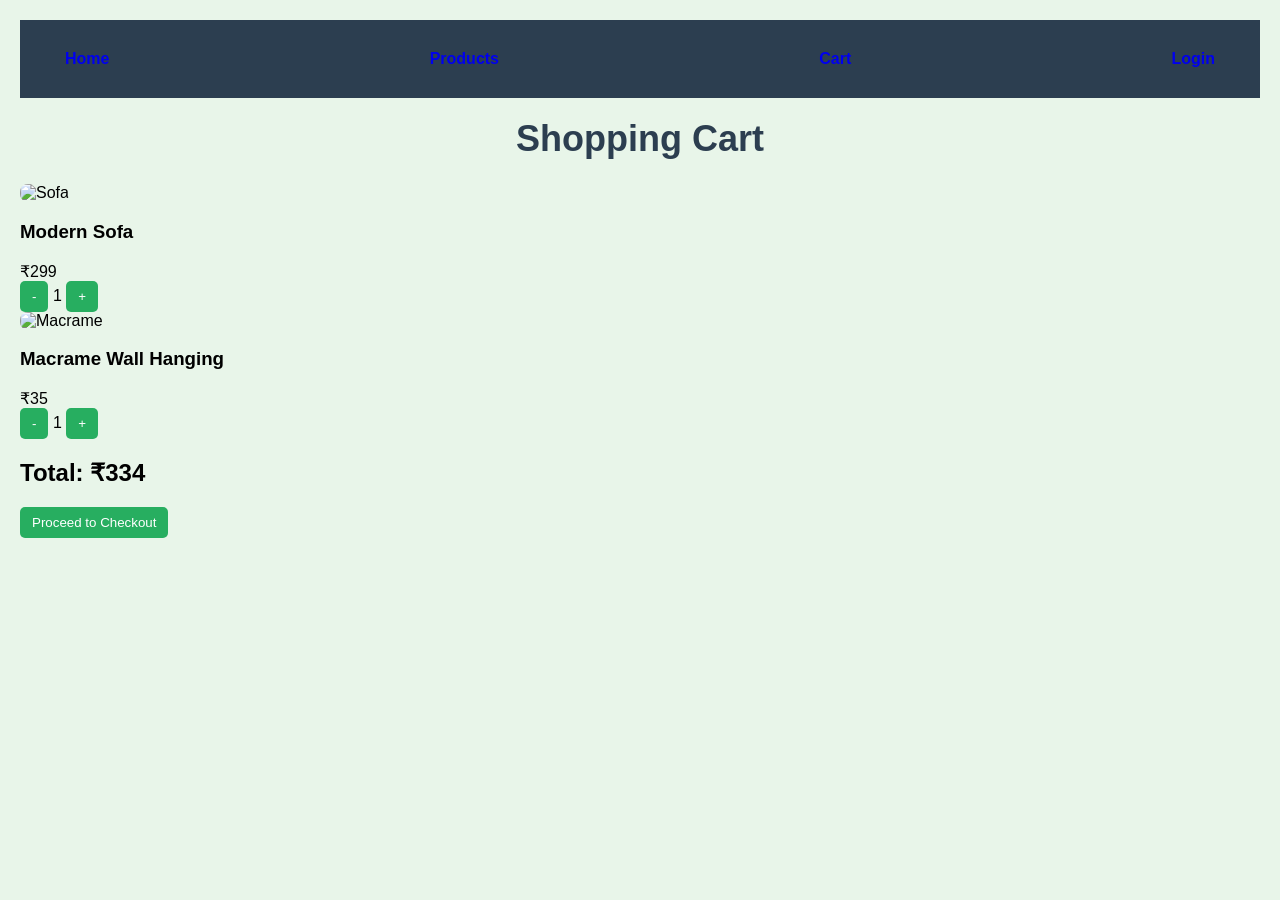
==== cart.html @ 80e8bd9c "Day 6.01 - Redesigned cart page with modern layout and product rows" ====
<!DOCTYPE html>
<html>
<head>
    <title>Cart - HomeCraft</title>
    <link rel="stylesheet" href="css/style.css">
</head>

<body>

<!-- Navbar -->
<div class="navbar">
    <a href="index.html">Home</a>
    <a href="products.html">Products</a>
    <a href="cart.html">Cart</a>
    <a href="login.html">Login</a>
</div>

<!-- Page Title -->
<h1 class="cart-title">Shopping Cart</h1>

<!-- Cart Box -->
<div class="cart-box">

    <!-- Item 1 -->
    <div class="cart-item">
        <img src="images/sofa.jpg" alt="Sofa">

        <div class="cart-details">
            <h3>Modern Sofa</h3>
        </div>

        <div class="cart-price">
            ₹299
        </div>

        <div class="cart-qty">
            <button>-</button>
            <span>1</span>
            <button>+</button>
        </div>
    </div>

    <!-- Item 2 -->
    <div class="cart-item">
        <img src="images/macrame.jpg" alt="Macrame">

        <div class="cart-details">
            <h3>Macrame Wall Hanging</h3>
        </div>

        <div class="cart-price">
            ₹35
        </div>

        <div class="cart-qty">
            <button>-</button>
            <span>1</span>
            <button>+</button>
        </div>
    </div>

    <!-- Total Section -->
    <div class="cart-total">
        <h2>Total: ₹334</h2>
    </div>

    <!-- Checkout Button -->
    <div class="checkout-btn">
        <button>Proceed to Checkout</button>
    </div>

</div>

</body>
</html>
---- css/style.css ----
body{
    font-family:"Segoe UI",Arial,sans-serif;
    background-color:#e8f5e9;
    margin:0;
    padding:20px;
}

/* Headings */

h1{
    color:#2c3e50;
    font-size:36px;
}

a{
    text-decoration:none;
    margin:15px;
    font-weight:bold;
}

a:hover{
    color:#27ae60;
}

img{
    border-radius:8px;
}

/* Buttons */

button{
    background-color:#27ae60;
    color:white;
    border:none;
    padding:8px 12px;
    border-radius:5px;
    cursor:pointer;
}

button:hover{
    background-color:#219150;
}

/* ================= NAVBAR ================= */

.navbar{
    background-color:#2c3e50;
    padding:15px 30px;
    display:flex;
    justify-content:space-between;
    align-items:center;
}

.logo{
    color:white;
    font-size:22px;
    font-weight:bold;
}

.nav-links a{
    color:white;
    font-size:16px;
}

.nav-links a:hover{
    color:#2ecc71;
}

.login-panel a{
    color:white;
}

.login-panel a:hover{
    color:#2ecc71;
}

/* ================= PRODUCTS ================= */

.products{
    display:flex;
    gap:20px;
    flex-wrap:wrap;
}

.product-card{
    background:white;
    padding:15px;
    border-radius:10px;
    width:220px;
    text-align:center;
    box-shadow:0 4px 10px rgba(0,0,0,0.1);
    transition:0.3s;
}

.product-card img{
    width:100%;
    height:220px;
    border-radius:8px;
    object-fit:cover;
}

.product-card:hover{
    transform:scale(1.05);
}

/* ================= LOGIN PAGE ================= */

.login-box{
    background:white;
    width:300px;
    padding:20px;
    border-radius:10px;
    box-shadow:0 4px 10px rgba(0,0,0,0.1);
}

input{
    width:100%;
    padding:8px;
    border-radius:5px;
    border:1px solid #ccc;
}

/* ================= CART PAGE ================= */

.cart-container{
    background:white;
    padding:20px;
    border-radius:10px;
    box-shadow:0 4px 10px rgba(0,0,0,0.1);
    width:500px;
    margin-top:20px;
}

.carrt-item{
    display:flex;
    justify-content:space-between;
    align-items:center;
    padding:12px 0;
    border-bottom:1px solid #ddd;
}

.cart-action{
    display:flex;
    gap:10px;
}

.buy-btn{
    background:#27ae60;
    color:white;
    border:none;
    padding:6px 12px;
    border-radius:5px;
    cursor:pointer;
}

.buy-btn:hover{
    background:#1e8449;
}

.product-name{
    font-weight:bold;
}

.product-price{
    color:#555;
}

.remove-btn{
    background:#e74c3c;
    color:white;
    padding:6px 12px;
    border:none;
    border-radius:5px;
    cursor:pointer;
}

.remove-btn:hover{
    background:#c0392b;
}

/* ================= HERO SECTION ================= */

.hero{
    background-image:url("../images/hero.jpg");
    background-size:cover;
    background-position:center;
    height:350px;
    display:flex;
    align-items:center;
    justify-content:center;
}

.hero-text{
    padding:40px 60px;
    color:white;
    text-align:center;
    border-radius:12px;
}

.hero-text h1{
    color:white;
    font-weight:bold;
    font-size:42px;
    text-shadow:2px 2px 8px rgba(0,0,0,0.6);
}

.hero-text p{
    color:#f1f1f1;
    font-size:22px;
    font-weight:bold;
}

.shop-btn{
    display:inline-block;
    margin-top:15px;
    padding:10px 20px;
    background:#ff7a45;
    color:white;
    border-radius:6px;
}

/* ================= HOMEPAGE PRODUCTS ================= */

.section-title{
    text-align:center;
    margin-top:20px;
    margin-bottom:10px;
    font-size:28px;
}

.product-grid{
    display:flex;
    justify-content:center;
    gap:30px;
    flex-wrap:wrap;
    margin-top:10px;
}

/* ================= FOOTER ================= */

.footer{
    background:#2c3e50;
    color:white;
    margin-top:40px;
    padding:30px;
}

.footer-container{
    display:flex;
    justify-content:space-between;
    flex-wrap:wrap;
}

.footer-section{
    width:250px;
}

.footer-section a{
    color:white;
}

.footer-section a:hover{
    color:#27ae60;
}

.footer-bottom{
    text-align:center;
    margin-top:20px;
}
/* ===== LOGIN PAGE LAYOUT ===== */

.contact-container{
    display:flex;
    justify-content:center;
    align-items:center;
    gap:40px;
    margin-top:50px;
    padding:20px;
    flex-wrap:wrap; /* responsive */
}

/* ===== FORM BOX ===== */

.contact-form{
    width:400px;
    background:white;
    padding:25px;
    border-radius:12px;
    box-shadow:0 6px 15px rgba(0,0,0,0.1);
}

/* ===== RIGHT INFO BOX ===== */

.contact-info{
    width:300px;
    background:white;
    padding:25px;
    border-radius:12px;
    box-shadow:0 6px 15px rgba(0,0,0,0.1);
}

/* ===== INPUT FIELDS ===== */

.contact-form input{
    width:100%;
    padding:10px;
    border-radius:6px;
    border:1px solid #ccc;
    margin-top:5px;
    margin-bottom:15px;
    font-size:14px;
    transition:0.3s;
}

/* Focus Effect */
.contact-form input:focus{
    border-color:#27ae60;
    outline:none;
    box-shadow:0 0 6px rgba(39,174,96,0.4);
}

/* ===== LABEL ===== */

.contact-form label{
    font-weight:bold;
    font-size:14px;
}

/* ===== BUTTON ===== */

.contact-form button{
    padding:10px 18px;
    font-size:14px;
    border-radius:6px;
    background:#27ae60;
    color:white;
    border:none;
    cursor:pointer;
    transition:0.3s;
}

.contact-form button:hover{
    background:#1e8449;
}

/* ===== PAGE TITLE ===== */

h1{
    text-align:center;
    margin-top:20px;
}
/* Contact/Login Page Layout */
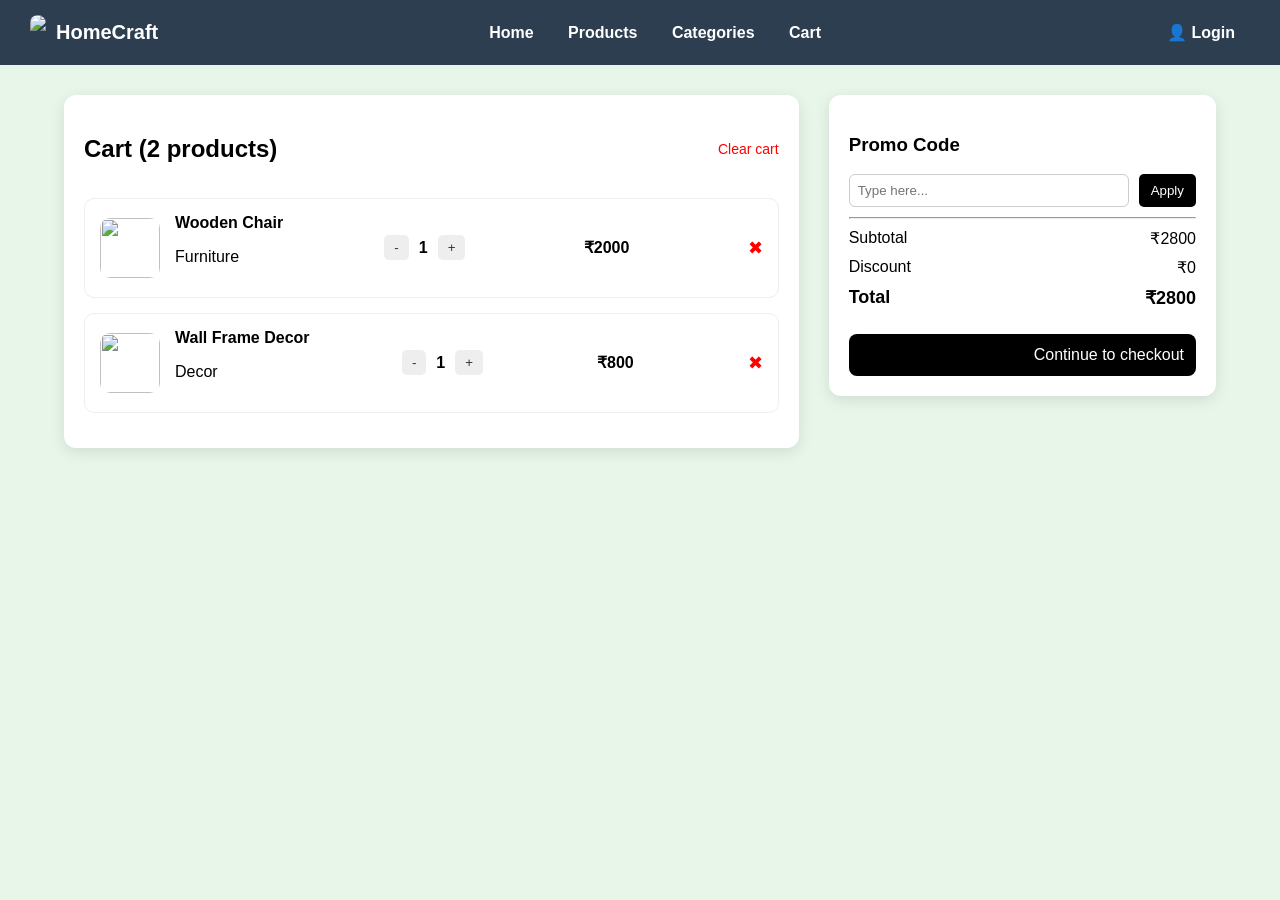
==== commit 4c4564d5: "Day 7.01- Added functional shopping cart with quantity control, remove item, clear cart, and dynamic" ====
--- a/cart.html
+++ b/cart.html
@@ -8,68 +8,186 @@
 <body>
 
 <!-- Navbar -->
-<div class="navbar">
-    <a href="index.html">Home</a>
-    <a href="products.html">Products</a>
-    <a href="cart.html">Cart</a>
-    <a href="login.html">Login</a>
-</div>
+<header class="navbar">
+    <div class="logo">
+        <img src="images/logo.png" width="30">
+        <span>HomeCraft</span>
+    </div>
 
-<!-- Page Title -->
-<h1 class="cart-title">Shopping Cart</h1>
+    <nav class="nav-links">
+        <a href="index.html">Home</a>
+        <a href="products.html">Products</a>
+        <a href="#">Categories</a>
+        <a href="cart.html">Cart</a>
+    </nav>
 
-<!-- Cart Box -->
-<div class="cart-box">
+    <div class="login-panel">
+        <a href="login.html">👤 Login</a>
+    </div>
+</header>
 
-    <!-- Item 1 -->
-    <div class="cart-item">
-        <img src="images/sofa.jpg" alt="Sofa">
+<!-- CART WRAPPER -->
+<div class="cart-wrapper">
 
-        <div class="cart-details">
-            <h3>Modern Sofa</h3>
+    <!-- LEFT SIDE -->
+    <div class="cart-left">
+
+        <div class="cart-header">
+            <h2>Cart (2 products)</h2>
+            <span class="clear-cart">Clear cart</span>
         </div>
 
-        <div class="cart-price">
-            ₹299
+        <!-- ITEM 1 -->
+        <div class="cart-item">
+
+            <div class="item-left">
+                <img src="images/chair.jpg">
+
+                <div>
+                    <b>Wooden Chair</b>
+                    <p>Furniture</p>
+                </div>
+            </div>
+
+            <div class="qty-box">
+                <button class="minus">-</button>
+                <span class="qty">1</span>
+                <button class="plus">+</button>
+            </div>
+
+            <div class="item-price" data-price="2000">₹2000</div>
+
+            <div class="remove-btn">✖</div>
+
         </div>
 
-        <div class="cart-qty">
-            <button>-</button>
-            <span>1</span>
-            <button>+</button>
+        <!-- ITEM 2 -->
+        <div class="cart-item">
+
+            <div class="item-left">
+                <img src="images/frame.jpg">
+
+                <div>
+                    <b>Wall Frame Decor</b>
+                    <p>Decor</p>
+                </div>
+            </div>
+
+            <div class="qty-box">
+                <button class="minus">-</button>
+                <span class="qty">1</span>
+                <button class="plus">+</button>
+            </div>
+
+            <div class="item-price" data-price="800">₹800</div>
+
+            <div class="remove-btn">✖</div>
+
         </div>
+
     </div>
 
-    <!-- Item 2 -->
-    <div class="cart-item">
-        <img src="images/macrame.jpg" alt="Macrame">
+    <!-- RIGHT SIDE -->
+    <div class="cart-right">
 
-        <div class="cart-details">
-            <h3>Macrame Wall Hanging</h3>
+        <h3>Promo Code</h3>
+
+        <div class="promo-box">
+            <input type="text" placeholder="Type here...">
+            <button>Apply</button>
         </div>
 
-        <div class="cart-price">
-            ₹35
+        <hr>
+
+        <div class="summary-row">
+            <span>Subtotal</span>
+            <span id="subtotal">₹2800</span>
         </div>
 
-        <div class="cart-qty">
-            <button>-</button>
-            <span>1</span>
-            <button>+</button>
+        <div class="summary-row">
+            <span>Discount</span>
+            <span>₹0</span>
         </div>
-    </div>
 
-    <!-- Total Section -->
-    <div class="cart-total">
-        <h2>Total: ₹334</h2>
-    </div>
+        <div class="summary-row total">
+            <b>Total</b>
+            <b id="total">₹2800</b>
+        </div>
 
-    <!-- Checkout Button -->
-    <div class="checkout-btn">
-        <button>Proceed to Checkout</button>
+        <button class="checkout-btn">Continue to checkout</button>
+
     </div>
 
 </div>
 
+<!-- ================= JAVASCRIPT ================= -->
+<script>
+
+const plusBtns = document.querySelectorAll(".plus");
+const minusBtns = document.querySelectorAll(".minus");
+const removeBtns = document.querySelectorAll(".remove-btn");
+const subtotalEl = document.getElementById("subtotal");
+const totalEl = document.getElementById("total");
+const clearCartBtn = document.querySelector(".clear-cart");
+
+// 🔥 Update Total
+function updateTotal() {
+    let total = 0;
+
+    document.querySelectorAll(".cart-item").forEach(item => {
+        const price = parseInt(item.querySelector(".item-price").dataset.price);
+        const qty = parseInt(item.querySelector(".qty").innerText);
+
+        total += price * qty;
+    });
+
+    subtotalEl.innerText = "₹" + total;
+    totalEl.innerText = "₹" + total;
+}
+
+// ➕ PLUS
+plusBtns.forEach(btn => {
+    btn.addEventListener("click", () => {
+        let qtyEl = btn.parentElement.querySelector(".qty");
+        let qty = parseInt(qtyEl.innerText);
+        qty++;
+        qtyEl.innerText = qty;
+        updateTotal();
+    });
+});
+
+// ➖ MINUS
+minusBtns.forEach(btn => {
+    btn.addEventListener("click", () => {
+        let qtyEl = btn.parentElement.querySelector(".qty");
+        let qty = parseInt(qtyEl.innerText);
+
+        if (qty > 1) {
+            qty--;
+            qtyEl.innerText = qty;
+            updateTotal();
+        }
+    });
+});
+
+// ❌ REMOVE ITEM
+removeBtns.forEach(btn => {
+    btn.addEventListener("click", () => {
+        btn.closest(".cart-item").remove();
+        updateTotal();
+    });
+});
+
+// 🧹 CLEAR CART
+clearCartBtn.addEventListener("click", () => {
+    document.querySelectorAll(".cart-item").forEach(item => item.remove());
+    updateTotal();
+});
+
+// INITIAL LOAD
+updateTotal();
+
+</script>
+
 </body>
-</html>
+</html> 
--- a/css/style.css
+++ b/css/style.css
@@ -1,15 +1,17 @@
-  body{
-    font-family:"Segoe UI",Arial,sans-serif;
+/* ================= GLOBAL ================= */
+
+body{
+    margin:0;
+    padding:0;
+    font-family:"Segoe UI", Arial, sans-serif;
     background-color:#e8f5e9;
-    margin:0;
-    padding:20px;
-}
-
-/* Headings */
+}
 
 h1{
     color:#2c3e50;
     font-size:36px;
+    text-align:center;
+    margin-top:20px;
 }
 
 a{
@@ -26,7 +28,7 @@
     border-radius:8px;
 }
 
-/* Buttons */
+/* ================= BUTTONS ================= */
 
 button{
     background-color:#27ae60;
@@ -51,26 +53,11 @@
     align-items:center;
 }
 
-.logo{
-    color:white;
-    font-size:22px;
-    font-weight:bold;
-}
-
-.nav-links a{
-    color:white;
-    font-size:16px;
-}
-
-.nav-links a:hover{
-    color:#2ecc71;
-}
-
-.login-panel a{
-    color:white;
-}
-
-.login-panel a:hover{
+.navbar a{
+    color:white;
+}
+
+.navbar a:hover{
     color:#2ecc71;
 }
 
@@ -95,7 +82,6 @@
 .product-card img{
     width:100%;
     height:220px;
-    border-radius:8px;
     object-fit:cover;
 }
 
@@ -103,87 +89,10 @@
     transform:scale(1.05);
 }
 
-/* ================= LOGIN PAGE ================= */
-
-.login-box{
-    background:white;
-    width:300px;
-    padding:20px;
-    border-radius:10px;
-    box-shadow:0 4px 10px rgba(0,0,0,0.1);
-}
-
-input{
-    width:100%;
-    padding:8px;
-    border-radius:5px;
-    border:1px solid #ccc;
-}
-
-/* ================= CART PAGE ================= */
-
-.cart-container{
-    background:white;
-    padding:20px;
-    border-radius:10px;
-    box-shadow:0 4px 10px rgba(0,0,0,0.1);
-    width:500px;
-    margin-top:20px;
-}
-
-.carrt-item{
-    display:flex;
-    justify-content:space-between;
-    align-items:center;
-    padding:12px 0;
-    border-bottom:1px solid #ddd;
-}
-
-.cart-action{
-    display:flex;
-    gap:10px;
-}
-
-.buy-btn{
-    background:#27ae60;
-    color:white;
-    border:none;
-    padding:6px 12px;
-    border-radius:5px;
-    cursor:pointer;
-}
-
-.buy-btn:hover{
-    background:#1e8449;
-}
-
-.product-name{
-    font-weight:bold;
-}
-
-.product-price{
-    color:#555;
-}
-
-.remove-btn{
-    background:#e74c3c;
-    color:white;
-    padding:6px 12px;
-    border:none;
-    border-radius:5px;
-    cursor:pointer;
-}
-
-.remove-btn:hover{
-    background:#c0392b;
-}
-
-/* ================= HERO SECTION ================= */
+/* ================= HERO ================= */
 
 .hero{
-    background-image:url("../images/hero.jpg");
-    background-size:cover;
-    background-position:center;
+    background:url("../images/hero.jpg") no-repeat center/cover;
     height:350px;
     display:flex;
     align-items:center;
@@ -194,20 +103,16 @@
     padding:40px 60px;
     color:white;
     text-align:center;
-    border-radius:12px;
 }
 
 .hero-text h1{
     color:white;
-    font-weight:bold;
     font-size:42px;
     text-shadow:2px 2px 8px rgba(0,0,0,0.6);
 }
 
 .hero-text p{
-    color:#f1f1f1;
     font-size:22px;
-    font-weight:bold;
 }
 
 .shop-btn{
@@ -223,8 +128,6 @@
 
 .section-title{
     text-align:center;
-    margin-top:20px;
-    margin-bottom:10px;
     font-size:28px;
 }
 
@@ -233,7 +136,6 @@
     justify-content:center;
     gap:30px;
     flex-wrap:wrap;
-    margin-top:10px;
 }
 
 /* ================= FOOTER ================= */
@@ -241,8 +143,8 @@
 .footer{
     background:#2c3e50;
     color:white;
+    padding:30px;
     margin-top:40px;
-    padding:30px;
 }
 
 .footer-container{
@@ -267,86 +169,338 @@
     text-align:center;
     margin-top:20px;
 }
-/* ===== LOGIN PAGE LAYOUT ===== */
-
-.contact-container{
+
+/* ================= LOGIN HERO PAGE ================= */
+
+.login-hero{
+    height:100vh;
+    background:url("../images/login-bg.jpg") no-repeat center/cover;
     display:flex;
     justify-content:center;
     align-items:center;
-    gap:40px;
-    margin-top:50px;
-    padding:20px;
-    flex-wrap:wrap; /* responsive */
-}
-
-/* ===== FORM BOX ===== */
-
-.contact-form{
-    width:400px;
+    position:relative;
+}
+
+/* Overlay */
+.overlay{
+    position:absolute;
+    width:100%;
+    height:100%;
+    background:rgba(0,0,0,0.6);
+}
+
+/* Content */
+.login-content{
+    position:relative;
+    text-align:center;
+    color:white;
+}
+
+/* Headings */
+.login-content h1{
+    font-size:32px;
+    color:white;
+}
+
+.login-content h2{
+    font-size:28px;
+    margin:10px 0;
+}
+
+.login-content p{
+    margin-bottom:20px;
+}
+
+/* Login Box */
+.login-box{
     background:white;
     padding:25px;
-    border-radius:12px;
-    box-shadow:0 6px 15px rgba(0,0,0,0.1);
-}
-
-/* ===== RIGHT INFO BOX ===== */
-
-.contact-info{
+    border-radius:10px;
+    width:320px;
+    margin:auto;
+    box-shadow:0 8px 25px rgba(0,0,0,0.3);
+    display:flex;
+    flex-direction:column;
+    align-items: flex-start;
+}
+/* ================= CART PAGE ================= */
+
+.cart-title{
+    text-align:center;
+    font-size:32px;
+    margin:20px 0;
+}
+
+/* Main cart box */
+.cart-box{
+    width:70%;
+    margin:20px auto;
+    background:rgba(255,255,255,0.9);
+    padding:25px;
+    border-radius:10px;
+    box-shadow:0 6px 20px rgba(0,0,0,0.2);
+}
+
+/* Each cart item */
+.cart-item{
+    display:flex;
+    align-items:center;
+    justify-content:space-between;
+    border-bottom:1px solid #ddd;
+    padding:15px 0;
+}
+
+/* Product image */
+.cart-item img{
+    width:80px;
+    height:80px;
+    object-fit:cover;
+}
+
+/* Product name */
+.cart-details{
+    flex:1;
+    margin-left:15px;
+}
+
+/* Price */
+.cart-price{
+    font-weight:bold;
+    width:80px;
+    text-align:center;
+}
+
+/* Quantity box */
+.cart-qty{
+    display:flex;
+    align-items:center;
+    gap:10px;
+}
+
+.cart-qty button{
+    padding:5px 10px;
+    background:#ddd;
+    color:#333;
+    border-radius:5px;
+}
+
+.cart-qty span{
+    font-weight:bold;
+}
+
+/* Total section */
+.cart-total{
+    text-align:right;
+    margin-top:20px;
+    font-size:20px;
+    font-weight:bold;
+}
+
+/* Checkout button */
+.checkout-btn{
+    text-align:right;
+    margin-top:15px;
+}
+
+.checkout-btn button{
+    background:#e67e22;
+    padding:12px 20px;
+    border-radius:6px;
+    font-size:16px;
+}
+
+.checkout-btn button:hover{
+    background:#ca6f1e;
+}
+
+/* Button */
+.login-box button{
+    width:100%;
+    padding:10px;
+    background:#27ae60;
+    color:white;
+    border:none;
+    border-radius:6px;
+}
+
+.login-box button:hover{
+    background:#1e8449;
+}
+/* Label above input */
+.login-box label{
+    display:block;
+    text-align:left;
+    font-weight:bold;
+    margin-top:10px;
+    margin-bottom:5px;
+    color:#333;
+}
+
+/* Input spacing */
+.login-box input{
     width:300px;
-    background:white;
-    padding:25px;
-    border-radius:12px;
-    box-shadow:0 6px 15px rgba(0,0,0,0.1);
-}
-
-/* ===== INPUT FIELDS ===== */
-
-.contact-form input{
-    width:100%;
     padding:10px;
     border-radius:6px;
     border:1px solid #ccc;
-    margin-top:5px;
     margin-bottom:15px;
+}
+.logo{
+    display:flex;
+    align-items:center;
+    gap:10px;
+    color:white;
+    font-size:20px;
+    font-weight:bold;
+}
+
+/* Perfect size for navbar */
+.logo img{
+    height:35px;
+    width:auto;   /* 🔥 VERY IMPORTANT (keeps ratio) */
+    object-fit:contain;
+}
+/* ================= NEW CART PAGE (MODERN UI) ================= */
+
+/* Main layout */
+.cart-wrapper{
+    display:flex;
+    justify-content:space-between;
+    gap:30px;
+    width:90%;
+    margin:30px auto;
+    flex-wrap:wrap;
+}
+
+/* LEFT SIDE */
+.cart-left{
+    flex:2;
+    background:white;
+    padding:20px;
+    border-radius:12px;
+    box-shadow:0 4px 15px rgba(0,0,0,0.1);
+}
+
+/* Header */
+.cart-header{
+    display:flex;
+    justify-content:space-between;
+    align-items:center;
+    margin-bottom:15px;
+}
+
+.clear-cart{
+    color:red;
+    cursor:pointer;
     font-size:14px;
-    transition:0.3s;
-}
-
-/* Focus Effect */
-.contact-form input:focus{
-    border-color:#27ae60;
-    outline:none;
-    box-shadow:0 0 6px rgba(39,174,96,0.4);
-}
-
-/* ===== LABEL ===== */
-
-.contact-form label{
-    font-weight:bold;
-    font-size:14px;
-}
-
-/* ===== BUTTON ===== */
-
-.contact-form button{
-    padding:10px 18px;
-    font-size:14px;
+}
+
+/* Cart item */
+.cart-item{
+    display:flex;
+    align-items:center;
+    justify-content:space-between;
+    padding:15px;
+    border:1px solid #eee;
+    border-radius:10px;
+    margin-bottom:15px;
+}
+
+/* Left item (image + text) */
+.item-left{
+    display:flex;
+    align-items:center;
+    gap:15px;
+}
+
+.item-left img{
+    width:60px;
+    height:60px;
+    object-fit:cover;
+    border-radius:10px;
+}
+
+/* Quantity box */
+.qty-box{
+    display:flex;
+    align-items:center;
+    gap:10px;
+}
+
+.qty-box button{
+    background:#eee;
+    color:#333;
+    padding:5px 10px;
+    border-radius:5px;
+}
+
+.qty-box span{
+    font-weight:bold;
+}
+
+/* Price */
+.item-price{
+    font-weight:bold;
+    width:80px;
+    text-align:center;
+}
+
+/* Remove button */
+.remove-btn{
+    color:red;
+    cursor:pointer;
+    font-size:18px;
+}
+
+/* RIGHT SIDE */
+.cart-right{
+    flex:1;
+    background:white;
+    padding:20px;
+    border-radius:12px;
+    box-shadow:0 4px 15px rgba(0,0,0,0.1);
+    height:fit-content;
+}
+
+/* Promo box */
+.promo-box{
+    display:flex;
+    gap:10px;
+    margin:10px 0;
+}
+
+.promo-box input{
+    flex:1;
+    padding:8px;
     border-radius:6px;
-    background:#27ae60;
-    color:white;
-    border:none;
-    cursor:pointer;
-    transition:0.3s;
-}
-
-.contact-form button:hover{
-    background:#1e8449;
-}
-
-/* ===== PAGE TITLE ===== */
-
-h1{
-    text-align:center;
-    margin-top:20px;
-}
-/* Contact/Login Page Layout */
+    border:1px solid #ccc;
+}
+
+.promo-box button{
+    background:black;
+}
+
+/* Summary rows */
+.summary-row{
+    display:flex;
+    justify-content:space-between;
+    margin:10px 0;
+}
+
+/* Total highlight */
+.summary-row.total{
+    font-size:18px;
+}
+
+/* Checkout button */
+.checkout-btn{
+    width:100%;
+    padding:12px;
+    margin-top:15px;
+    background:black;
+    border-radius:8px;
+    font-size:16px;
+}
+
+.checkout-btn:hover{
+    background:#333;
+}
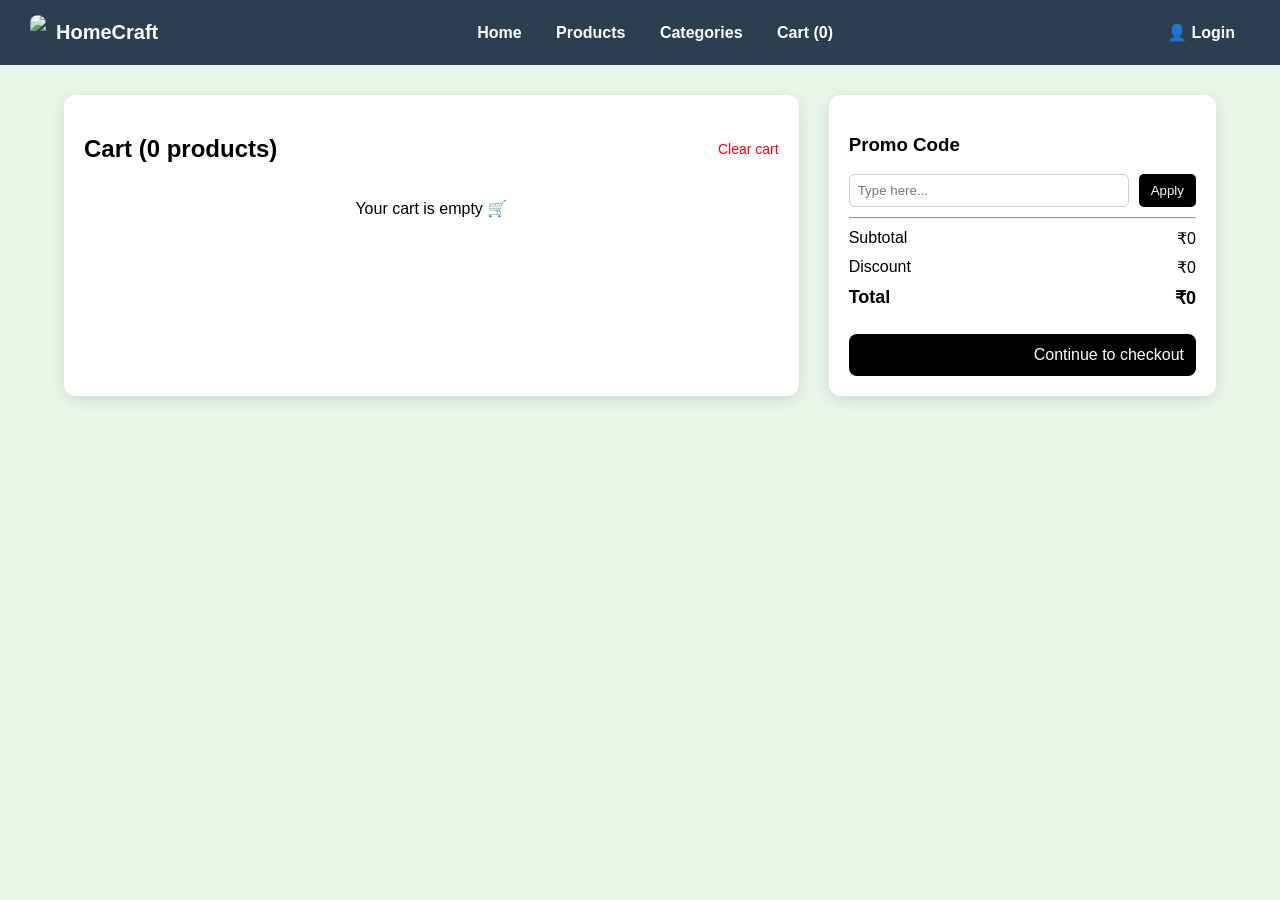
==== commit 39bf8219: "Day 8.03 - Improved UX with toast notifications and empty cart message" ====
--- a/cart.html
+++ b/cart.html
@@ -18,7 +18,7 @@
         <a href="index.html">Home</a>
         <a href="products.html">Products</a>
         <a href="#">Categories</a>
-        <a href="cart.html">Cart</a>
+        <a href="cart.html">Cart (<span id="cart-count-nav">0</span>)</a>
     </nav>
 
     <div class="login-panel">
@@ -33,57 +33,15 @@
     <div class="cart-left">
 
         <div class="cart-header">
-            <h2>Cart (2 products)</h2>
+            <h2>Cart (<span id="cart-count">0</span> products)</h2>
             <span class="clear-cart">Clear cart</span>
         </div>
 
-        <!-- ITEM 1 -->
-        <div class="cart-item">
-
-            <div class="item-left">
-                <img src="images/chair.jpg">
-
-                <div>
-                    <b>Wooden Chair</b>
-                    <p>Furniture</p>
-                </div>
-            </div>
-
-            <div class="qty-box">
-                <button class="minus">-</button>
-                <span class="qty">1</span>
-                <button class="plus">+</button>
-            </div>
-
-            <div class="item-price" data-price="2000">₹2000</div>
-
-            <div class="remove-btn">✖</div>
-
-        </div>
-
-        <!-- ITEM 2 -->
-        <div class="cart-item">
-
-            <div class="item-left">
-                <img src="images/frame.jpg">
-
-                <div>
-                    <b>Wall Frame Decor</b>
-                    <p>Decor</p>
-                </div>
-            </div>
-
-            <div class="qty-box">
-                <button class="minus">-</button>
-                <span class="qty">1</span>
-                <button class="plus">+</button>
-            </div>
-
-            <div class="item-price" data-price="800">₹800</div>
-
-            <div class="remove-btn">✖</div>
-
-        </div>
+        <!-- 🔥 Dynamic items -->
+        <div id="cart-container"></div>
+        <p id="empty-msg" style="text-align:center; display:none;">
+            Your cart is empty 🛒
+        </p>
 
     </div>
 
@@ -101,7 +59,7 @@
 
         <div class="summary-row">
             <span>Subtotal</span>
-            <span id="subtotal">₹2800</span>
+            <span id="subtotal">₹0</span>
         </div>
 
         <div class="summary-row">
@@ -111,7 +69,7 @@
 
         <div class="summary-row total">
             <b>Total</b>
-            <b id="total">₹2800</b>
+            <b id="total">₹0</b>
         </div>
 
         <button class="checkout-btn">Continue to checkout</button>
@@ -123,71 +81,110 @@
 <!-- ================= JAVASCRIPT ================= -->
 <script>
 
-const plusBtns = document.querySelectorAll(".plus");
-const minusBtns = document.querySelectorAll(".minus");
-const removeBtns = document.querySelectorAll(".remove-btn");
+let cart = JSON.parse(localStorage.getItem("cart")) || [];
+
+const container = document.getElementById("cart-container");
 const subtotalEl = document.getElementById("subtotal");
 const totalEl = document.getElementById("total");
+const cartCount = document.getElementById("cart-count");
 const clearCartBtn = document.querySelector(".clear-cart");
 
-// 🔥 Update Total
-function updateTotal() {
+// 🔥 Render cart
+function renderCart() {
+
+    container.innerHTML = "";
     let total = 0;
 
-    document.querySelectorAll(".cart-item").forEach(item => {
-        const price = parseInt(item.querySelector(".item-price").dataset.price);
-        const qty = parseInt(item.querySelector(".qty").innerText);
+    if(cart.length === 0){
+        document.getElementById("empty-msg").style.display = "block";
+    } else {
+        document.getElementById("empty-msg").style.display = "none";
+    }
 
-        total += price * qty;
+    cartCount.innerText = cart.length;
+
+    cart.forEach((item, index) => {
+
+        total += item.price * item.quantity;
+
+        container.innerHTML += `
+        <div class="cart-item">
+
+            <div class="item-left">
+                <img src="${item.image}">
+                <div>
+                    <b>${item.name}</b>
+                </div>
+            </div>
+
+            <div class="qty-box">
+                <button onclick="decreaseQty(${index})">-</button>
+                <span>${item.quantity}</span>
+                <button onclick="increaseQty(${index})">+</button>
+            </div>
+
+            <div class="item-price">₹${item.price}</div>
+
+            <div class="remove-btn" onclick="removeItem(${index})">✖</div>
+
+        </div>
+        `;
     });
 
     subtotalEl.innerText = "₹" + total;
     totalEl.innerText = "₹" + total;
 }
 
-// ➕ PLUS
-plusBtns.forEach(btn => {
-    btn.addEventListener("click", () => {
-        let qtyEl = btn.parentElement.querySelector(".qty");
-        let qty = parseInt(qtyEl.innerText);
-        qty++;
-        qtyEl.innerText = qty;
-        updateTotal();
-    });
+// ➕ Increase
+function increaseQty(index){
+    cart[index].quantity++;
+    saveCart();
+}
+
+// ➖ Decrease
+function decreaseQty(index){
+    if(cart[index].quantity > 1){
+        cart[index].quantity--;
+    }
+    saveCart();
+}
+
+// ❌ Remove
+function removeItem(index){
+    cart.splice(index,1);
+    saveCart();
+}
+
+// 💾 Save
+function saveCart(){
+    localStorage.setItem("cart", JSON.stringify(cart));
+    renderCart();
+}
+
+// 🧹 Clear Cart
+clearCartBtn.addEventListener("click", () => {
+    localStorage.removeItem("cart");
+    cart = [];
+    renderCart();
 });
 
-// ➖ MINUS
-minusBtns.forEach(btn => {
-    btn.addEventListener("click", () => {
-        let qtyEl = btn.parentElement.querySelector(".qty");
-        let qty = parseInt(qtyEl.innerText);
+// Load
+renderCart();
 
-        if (qty > 1) {
-            qty--;
-            qtyEl.innerText = qty;
-            updateTotal();
-        }
+function updateCartCount(){
+    let cart = JSON.parse(localStorage.getItem("cart")) || [];
+    
+    let count = 0;
+    cart.forEach(item => {
+        count += item.quantity;
     });
-});
 
-// ❌ REMOVE ITEM
-removeBtns.forEach(btn => {
-    btn.addEventListener("click", () => {
-        btn.closest(".cart-item").remove();
-        updateTotal();
-    });
-});
+    document.getElementById("cart-count-nav").innerText = count;
+}
 
-// 🧹 CLEAR CART
-clearCartBtn.addEventListener("click", () => {
-    document.querySelectorAll(".cart-item").forEach(item => item.remove());
-    updateTotal();
-});
-
-// INITIAL LOAD
-updateTotal();
+updateCartCount();
 
 </script>
 
 </body>
-</html> +</html>
--- a/css/style.css
+++ b/css/style.css
@@ -503,4 +503,93 @@
 
 .checkout-btn:hover{
     background:#333;
-}+}
+/* ================= RESPONSIVE DESIGN ================= */
+
+/* Tablet */
+@media (max-width: 1024px){
+
+    .product-grid{
+        flex-wrap: wrap;
+        gap:20px;
+    }
+
+    .cart-wrapper{
+        flex-direction: column;
+        width:90%;
+        margin:auto;
+    }
+
+    .cart-left, .cart-right{
+        width:100%;
+    }
+
+}
+
+/* Mobile */
+@media (max-width: 768px){
+
+    .navbar{
+        flex-direction: column;
+        align-items: center;
+        gap:10px;
+    }
+
+    .nav-links{
+        display:flex;
+        flex-wrap:wrap;
+        justify-content:center;
+    }
+
+    .hero{
+        height:250px;
+        padding:20px;
+    }
+
+    .hero-text h1{
+        font-size:28px;
+    }
+
+    .product-grid{
+        flex-direction: column;
+        align-items:center;
+    }
+
+    .product-card{
+        width:90%;
+    }
+
+    .cart-item{
+        flex-direction: column;
+        gap:10px;
+        text-align:center;
+    }
+
+    .qty-box{
+        justify-content:center;
+    }
+
+    .cart-right{
+        margin-top:20px;
+    }
+
+}
+
+/* Toast Message */
+.toast{
+    position:fixed;
+    bottom:20px;
+    right:20px;
+    background:#27ae60;
+    color:white;
+    padding:12px 20px;
+    border-radius:6px;
+    opacity:0;
+    transition:0.5s;
+    z-index:1000;
+}
+
+.toast.show{
+    opacity:1;
+}
+
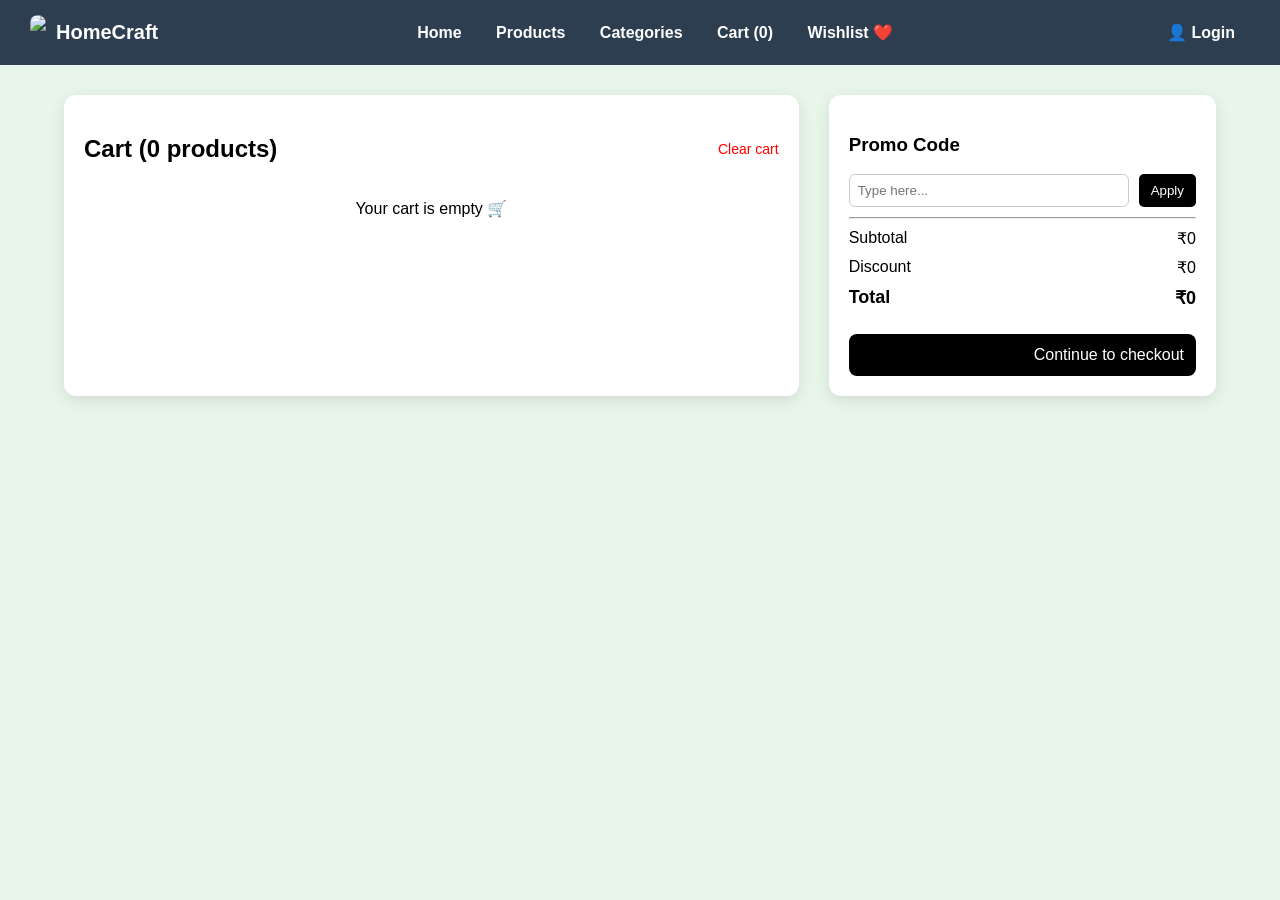
==== commit dac2dcc7: "Day 11.01-Adding wishlist page" ====
--- a/cart.html
+++ b/cart.html
@@ -19,6 +19,7 @@
         <a href="products.html">Products</a>
         <a href="#">Categories</a>
         <a href="cart.html">Cart (<span id="cart-count-nav">0</span>)</a>
+        <a href="wishlist.html">Wishlist ❤️</a>
     </nav>
 
     <div class="login-panel">
@@ -72,7 +73,7 @@
             <b id="total">₹0</b>
         </div>
 
-        <button class="checkout-btn">Continue to checkout</button>
+        <button class="checkout-btn" onclick="goToCheckout()">Continue to checkout</button>
 
     </div>
 
@@ -184,6 +185,10 @@
 
 updateCartCount();
 
+function goToCheckout(){
+    window.location.href = "checkout.html";
+}
+
 </script>
 
 </body>
--- a/css/style.css
+++ b/css/style.css
@@ -186,7 +186,8 @@
     position:absolute;
     width:100%;
     height:100%;
-    background:rgba(0,0,0,0.6);
+    background:rgba(0,0,0,0);
+     pointer-events: none;   /* ✅ FIX */
 }
 
 /* Content */
@@ -593,3 +594,83 @@
     opacity:1;
 }
 
+/* ================= CHECKOUT PAGE ================= */
+
+.checkout-container{
+    display:flex;
+    gap:40px;
+    padding:30px;
+    flex-wrap:wrap;
+}
+
+.checkout-form{
+    flex:1;
+    background:white;
+    padding:20px;
+    border-radius:10px;
+}
+
+.checkout-form input,
+.checkout-form select{
+    width:100%;
+    padding:10px;
+    margin:10px 0;
+    border-radius:6px;
+    border:1px solid #ccc;
+}
+
+.checkout-form button{
+    width:100%;
+    padding:12px;
+    margin-top:10px;
+}
+
+.checkout-summary{
+    flex:1;
+    background:white;
+    padding:20px;
+    border-radius:10px;
+}
+
+/* Center login box */
+.login-box{
+    background:white;
+    padding:30px;
+    border-radius:12px;
+    width:320px;
+    margin:auto;
+    box-shadow:0 10px 25px rgba(0,0,0,0.3);
+    text-align:center;
+}
+
+/* Inputs */
+.login-box input{
+    width:100%;
+    padding:12px;
+    margin:10px 0;
+    border-radius:8px;
+    border:1px solid #ccc;
+}
+
+/* Button */
+.login-box button{
+    width:100%;
+    padding:12px;
+    background:linear-gradient(to right,#0f4c81,#1f75d8);
+    color:white;
+    border:none;
+    border-radius:8px;
+    margin-top:10px;
+}
+
+/* Small text */
+.forgot{
+    font-size:12px;
+    color:#007bff;
+    text-align:left;
+}
+
+.switch{
+    margin-top:10px;
+    font-size:13px;
+}
